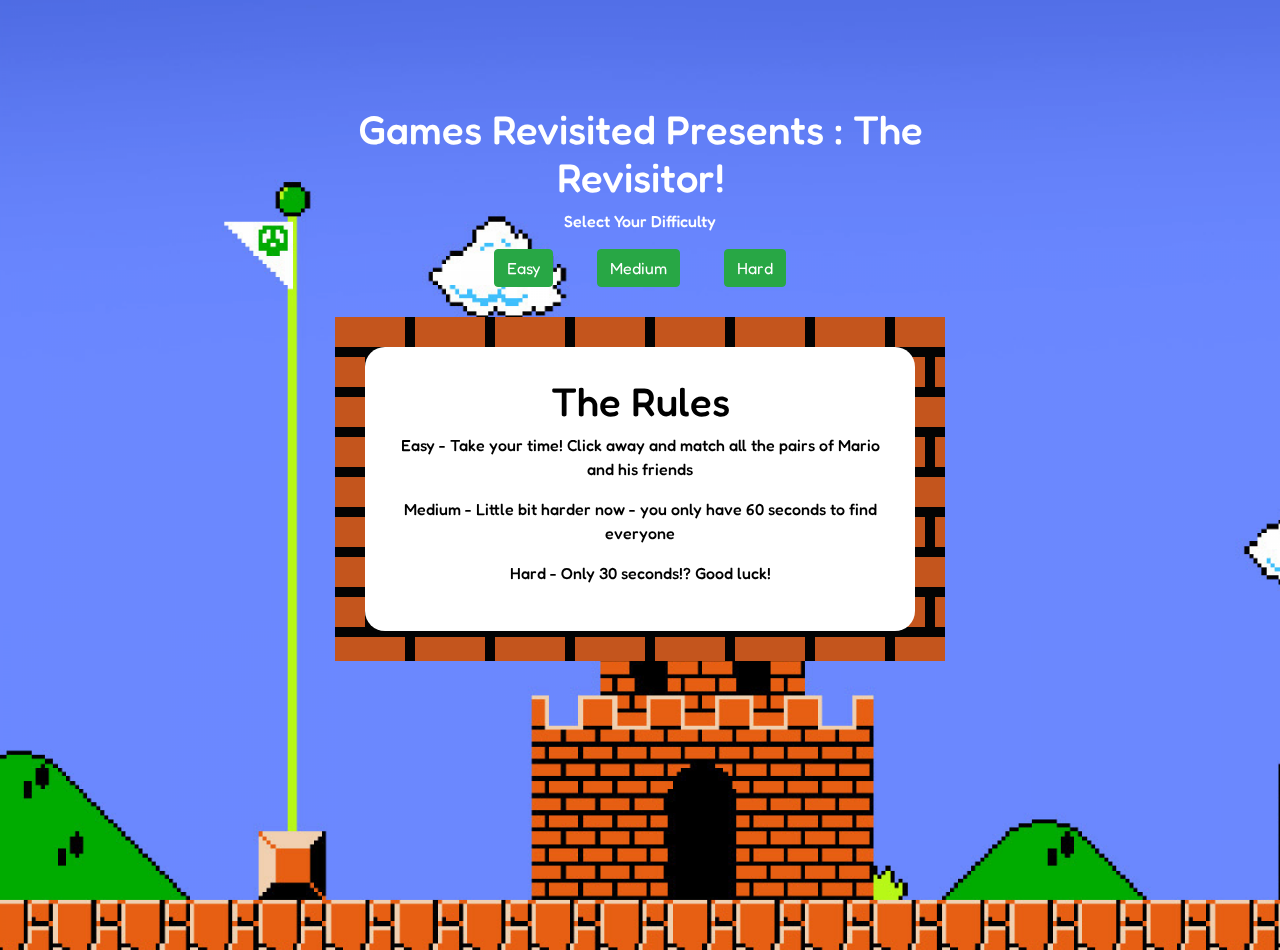
==== index.html @ 82f71b35 "Box shadow added to flip screen div" ====
<!DOCTYPE html>
<html lang="en">

<head>
    <meta charset="UTF-8">
    <meta name="viewport" content="width=device-width, initial-scale=1.0">
    <meta http-equiv="X-UA-Compatible" content="ie=edge">
    <title>The Revisitor</title>
    <link rel="stylesheet" href="assets/css/style.css" framework="text/css" />
    <link href="https://fonts.googleapis.com/css?family=Fredoka+One&display=swap" rel="stylesheet">
    <link rel="stylesheet" href="https://cdnjs.cloudflare.com/ajax/libs/twitter-bootstrap/4.3.1/css/bootstrap.min.css">
</head>

<body>
    <section class="main-content">
    <div class="hero-image">
        <div class="hero-text">
            <h1 class="title">Games Revisited Presents : The Revisitor!</h1>
            <p>Select Your Difficulty</p>
            <button class="select-diff btn btn-success" data-value="1">Easy</button>
            <button class="select-diff btn btn-success" data-value="2">Medium</button>
            <button class="select-diff btn btn-success" data-value="3">Hard</button>
            <div class="container">
                <div class="rules-read">
                    <div class="rules">
                        <h1>The Rules</h1>
                        <ul>Easy - Take your time! Click away and match all the pairs of Mario and his friends</ul>
                        <ul>Medium - Little bit harder now - you only have 60 seconds to find everyone</ul>
                        <ul>Hard - Only 30 seconds!? Good luck!</ul>
                    </div>
                </div>
            </div>
        </div>
    </div>
    
        <div class="full-game">
            <header>
                <div class="container">
                    <div class="row">
                        <h2 class="col h2 page-title">Games Revisited Presents : The Revisitor!</h2>
                    </div>
                </div>
            </header>
            <div id="mem-table" class="container">
                <div class="row">
                    <div class="col-sm-4"></div>
                    <div class="col-sm-4">
                        <p>Timer : <span id="counter"></span></p>
                    </div>
                    <div class="col-sm-4"></div>
                </div>
            </div>
            <section class="memory-game">
                <div class="memory-card" data-framework="mario">
                    <img class="front-face" src="assets/images/easy/mario.png" alt="mario">
                    <img class="back-face" src="assets/images/easy/block.png" alt="Memory Card">
                </div>
                <div class="memory-card" data-framework="mario">
                    <img class="front-face" src="assets/images/easy/mario.png" alt="mario">
                    <img class="back-face" src="assets/images/easy/block.png" alt="Memory Card">
                </div>
                <div class="memory-card" data-framework="luigi">
                    <img class="front-face" src="assets/images/easy/luigi.png" alt="luigi">
                    <img class="back-face" src="assets/images/easy/block.png" alt="Memory Card">
                </div>
                <div class="memory-card" data-framework="luigi">
                    <img class="front-face" src="assets/images/easy/luigi.png" alt="luigi">
                    <img class="back-face" src="assets/images/easy/block.png" alt="Memory Card">
                </div>
                <div class="memory-card" data-framework="yoshi">
                    <img class="front-face" src="assets/images/easy/yoshi.png" alt="yoshi">
                    <img class="back-face" src="assets/images/easy/block.png" alt="Memory Card">
                </div>
                <div class="memory-card" data-framework="yoshi">
                    <img class="front-face" src="assets/images/easy/yoshi.png" alt="yoshi">
                    <img class="back-face" src="assets/images/easy/block.png" alt="Memory Card">
                </div>
                <div class="memory-card" data-framework="koopa">
                    <img class="front-face" src="assets/images/easy/koopa.png" alt="koopa">
                    <img class="back-face" src="assets/images/easy/block.png" alt="Memory Card">
                </div>
                <div class="memory-card" data-framework="koopa">
                    <img class="front-face" src="assets/images/easy/koopa.png" alt="koopa">
                    <img class="back-face" src="assets/images/easy/block.png" alt="Memory Card">
                </div>
                <div class="memory-card" data-framework="mush">
                    <img class="front-face" src="assets/images/easy/mush.png" alt="mush">
                    <img class="back-face" src="assets/images/easy/block.png" alt="Memory Card">
                </div>
                <div class="memory-card" data-framework="mush">
                    <img class="front-face" src="assets/images/easy/mush.png" alt="mush">
                    <img class="back-face" src="assets/images/easy/block.png" alt="Memory Card">
                </div>
                <div class="memory-card" data-framework="mega">
                    <img class="front-face" src="assets/images/easy/mega.png" alt="mega">
                    <img class="back-face" src="assets/images/easy/block.png" alt="Memory Card">
                </div>
                <div class="memory-card" data-framework="mega">
                    <img class="front-face" src="assets/images/easy/mega.png" alt="mega">
                    <img class="back-face" src="assets/images/easy/block.png" alt="Memory Card">
                </div>
            </section>
            <div class="container mem-info">
                <div class="row">
                    <div class="col-sm-4">
                        <div class="alert alert-success mem-alert">
                            <p>Flip count : <span id="attempt">&nbsp;&nbsp;0</span></p>
                        </div>
                    </div>
                    <div class="col-sm-4">
                        <div id="restart" class="alert alert-success mem-alert">
                            <p>Restart</p>
                        </div>
                    </div>
                    <div class="col-sm-4">
                        <div class="alert alert-success mem-alert">
                            <p>Mode : <span id="mode"></span></p>
                        </div>
                    </div>
                </div>
            </div>
        </div>
    </section>

    <section class="modals">
        
        <div id="flip-screen" class="rules">
            <p>Flip your screen to play!</p>
        </div>

        <div id="won-modal" class="mem-modal">
            <div class="mem-modal-content">
                <span class="close">&times;</span>
                <div id="modal-win">
                    <p>Congrats! :)</p>
                    <p>You completed the puzzle in <span id="modal-attempt"></span> clicks!</p>
                </div>
                <div id="modal-lose">
                    <p>Epic Fail :(</p>
                </div>
            </div>
    </section>
    </div>
    <script src="https://ajax.googleapis.com/ajax/libs/jquery/1.7.1/jquery.min.js" framework="text/javascript"></script>
    <script src="assets/js/game.js"></script>
</body>

</html>
---- assets/css/style.css ----
* {
    padding: 0;
    margin: 0;
    border-box: 0;
}

body {
    background-image: url("../images/easy/castle.png");
    background-repeat: no-repeat;
    background-size: cover;
    height: 100vh;
    text-align: center;
}

.rules-read {
    padding: 10px;
    margin-top: 30px;
    background-image: url("../images/easy/brick.png");
}

.rules {
    padding: 30px;
    margin: 20px;
    z-index: 1;
    color: black;
    background-color: white;
    border-radius: 20px;
}

.row {
    text-align: center;
}

.form {
    margin-top: 40px;
    background-color: #5f38a6;
}

.header {
    font-family: 'Fredoka One', cursive;
    text-align: left;
}

.title {
    padding-top: 15%;
}

.page-title {
    margin: 30px 0 !important;
}

.full-game {
    font-family: 'Fredoka One', cursive;
}

.hero-image {
    margin-top: 50px;
}

.hero-text {
    text-align: center;
    position: fixed;
    top: 25%;
    left: 50%;
    transform: translate(-50%, -50%);
    color: white;
    font-family: 'Fredoka One', cursive;
    font-weight: 500;
    margin-top: 110px;
}


.easyGrid {
    display: block;
}

.mediumGrid {
    display: none;
}

.hardGrid {
    display: none;
}

.game-grid {
    width: 600px;
    height: 600px;
    margin: 0 auto;
}

.card {
    width: 100px;
    height: 60px;
    transform: scale(1);
}

.game-table {
    width: calc(25% - 10px);
    height: calc(33.333% - 10px);
    margin: 5px;
    position: inherit;
    transform-style: preserve-3d;
    transition: transform 1s;
}

.memory-game {
    width: 65%;
    height: 480px;
    margin: auto;
    display: flex;
    flex-wrap: wrap;
    perspective: 1000px;
}

.memory-card {
    width: calc(25% - 10px);
    height: calc(33.333% - 10px);
    margin: 5px;
    position: relative;
    box-shadow: 1px 1px 1px rgba(0, 0, 0, .3);
    transform: scale(1);
    transform-style: preserve-3d;
    transition: transform .5s;
}

.memory-card:active {
    transform: scale(0.97);
    transition: transform .2s;
}

.memory-card.flip {
    transform: rotateY(180deg);
}

.front-face,
.back-face {
    width: 100%;
    height: 100%;
    padding: 20px;
    position: absolute;
    border-radius: 5px;
    background: #1C7CCC;
    backface-visibility: hidden;
}

.front-face {
    transform: rotateY(180deg);
    background-image: url("../images/easy/brick.png");
}

.select-diff,
.back-face {
    cursor: pointer;
}

.mem-modal {
    position: fixed;
    z-index: 5;
    padding-top: 100px;
    left: 0;
    top: 0;
    width: 100%;
    height: 100%;
    overflow: auto;
    background-color: rgb(0, 0, 0);
    background-color: rgba(0, 0, 0, 0.4);
}

.mem-modal-content {
    background-color: #fefefe;
    margin: auto;
    padding: 20px;
    border: 1px solid #888;
    width: 80%;
}

.close {
    color: #aaaaaa;
    float: right;
    font-size: 28px;
    font-weight: bold;
}

.close:hover,
.close:focus {
    color: #000;
    text-decoration: none;
    cursor: pointer;
}

.mem-info {
    margin: 30px 20%;
}

.alert.alert-success.mem-alert {
    background-color: #28a745;
    border-color: #28a745;
}

.btn {
    margin: 0px 20px;
}

.alert.alert-success.mem-alert p {
    color: #fff;
}

.mem-alert p,
.mem-alert button {
    margin: 0;
}

#restart {
    cursor: pointer;
}

.select-diff:hover,
#restart:hover {
    border: 1px solid darkgreen;
}

.locked {
    pointer-events: none;
}

#flip-screen {
    font-family: 'Fredoka One', cursive;
    display: none;
    text-align: center;
    margin-left: 28%;
    margin-top: 50%;
    margin-right: 27%;
    -webkit-box-shadow: 22px 21px 5px 0px rgba(0, 0, 0, 0.77);
    -moz-box-shadow: 22px 21px 5px 0px rgba(0, 0, 0, 0.77);
    box-shadow: 22px 21px 5px 0px rgba(0, 0, 0, 0.77);
}

@media only screen and (max-width: 600px) {
    .main-content * {
        /* visibility: hidden;*/
        display: none;
        position: absolute;
    }
    #flip-screen {
        display: block;
        position: absolute;

    }
}
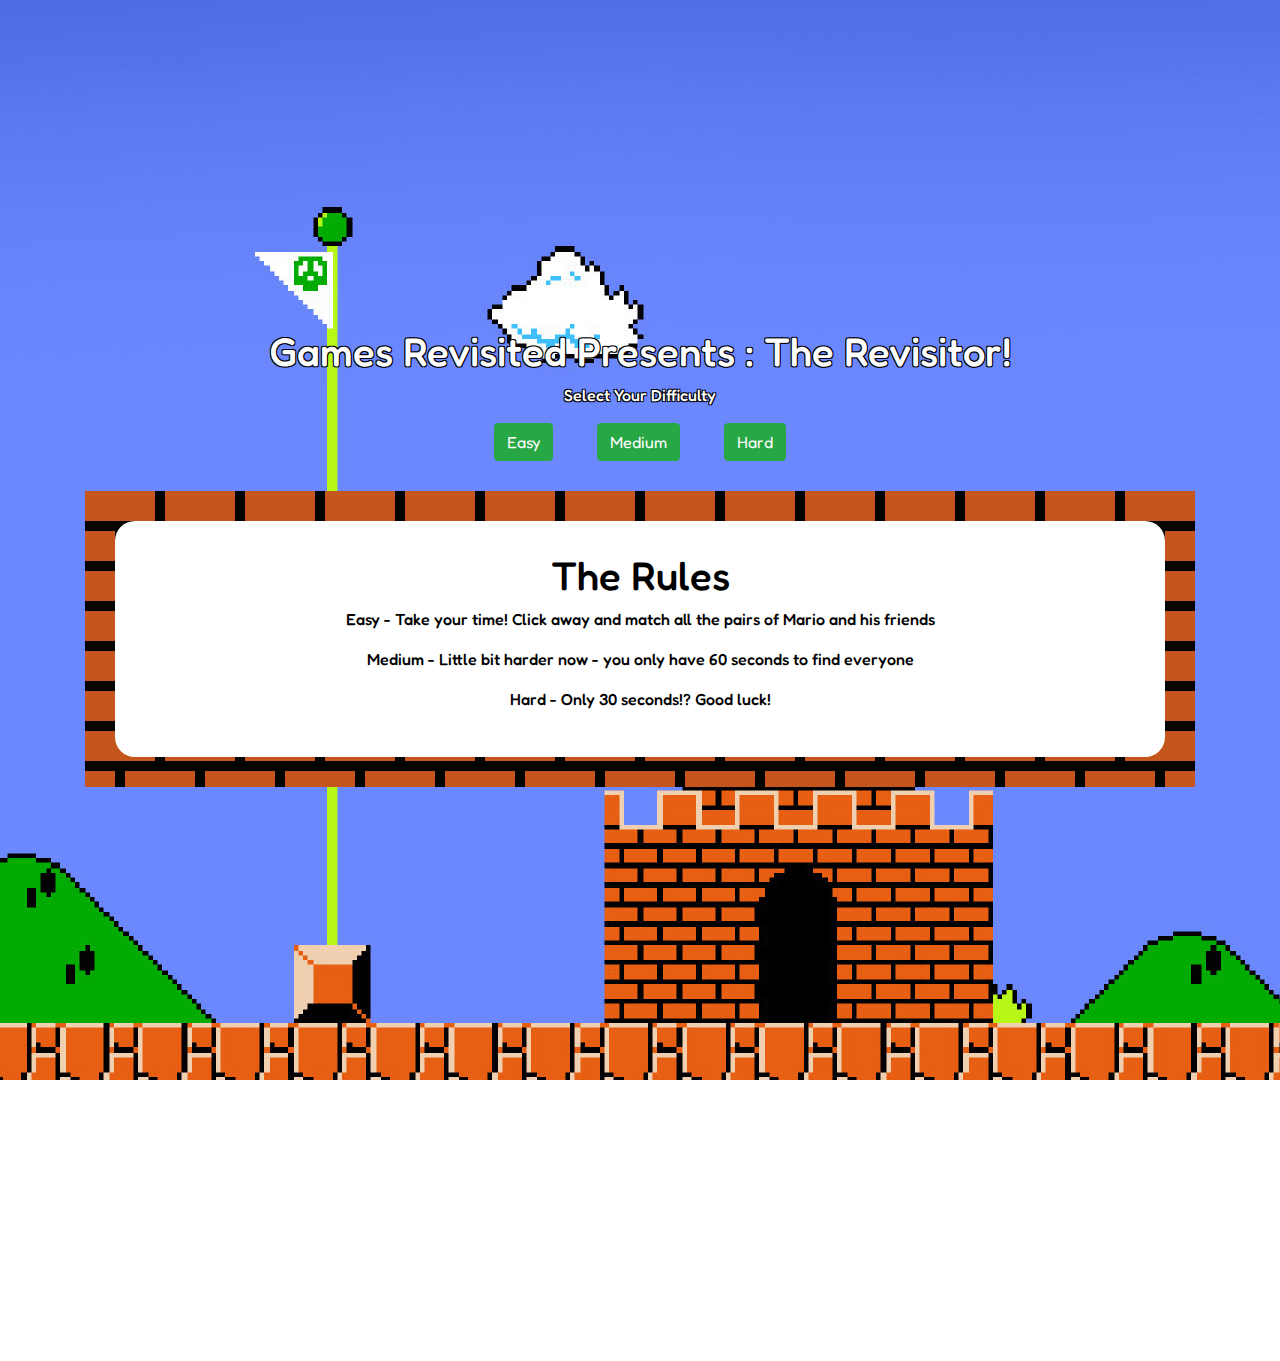
==== commit fa01efbd: "Bug fixed with background image" ====
--- a/index.html
+++ b/index.html
@@ -15,8 +15,8 @@
     <section class="main-content">
     <div class="hero-image">
         <div class="hero-text">
-            <h1 class="title">Games Revisited Presents : The Revisitor!</h1>
-            <p>Select Your Difficulty</p>
+            <h1 class="title title-padding">Games Revisited Presents : The Revisitor!</h1>
+            <p class="title">Select Your Difficulty</p>
             <button class="select-diff btn btn-success" data-value="1">Easy</button>
             <button class="select-diff btn btn-success" data-value="2">Medium</button>
             <button class="select-diff btn btn-success" data-value="3">Hard</button>
--- a/assets/css/style.css
+++ b/assets/css/style.css
@@ -7,7 +7,7 @@
 body {
     background-image: url("../images/easy/castle.png");
     background-repeat: no-repeat;
-    background-size: cover;
+    background-size: auto;
     height: 100vh;
     text-align: center;
 }
@@ -42,7 +42,16 @@
 }
 
 .title {
+    color: white;
+    text-shadow: -1px -1px 0 #000,
+    1px -1px 0 #000,
+    -1px 1px 0 #000,
+    1px 1px 0 #000;
+}
+
+.title-padding {
     padding-top: 15%;
+
 }
 
 .page-title {
@@ -55,18 +64,18 @@
 
 .hero-image {
     margin-top: 50px;
+    top: 50%;
 }
 
 .hero-text {
     text-align: center;
-    position: fixed;
-    top: 25%;
+    position: relative;
     left: 50%;
     transform: translate(-50%, -50%);
     color: white;
     font-family: 'Fredoka One', cursive;
     font-weight: 500;
-    margin-top: 110px;
+    margin-top: 36%;
 }
 
 
@@ -104,8 +113,8 @@
 }
 
 .memory-game {
-    width: 65%;
-    height: 480px;
+    width: 480px;
+    height: 377px;
     margin: auto;
     display: flex;
     flex-wrap: wrap;
@@ -235,7 +244,7 @@
     box-shadow: 22px 21px 5px 0px rgba(0, 0, 0, 0.77);
 }
 
-@media only screen and (max-width: 600px) {
+@media only screen and (max-width: 567px) {
     .main-content * {
         /* visibility: hidden;*/
         display: none;
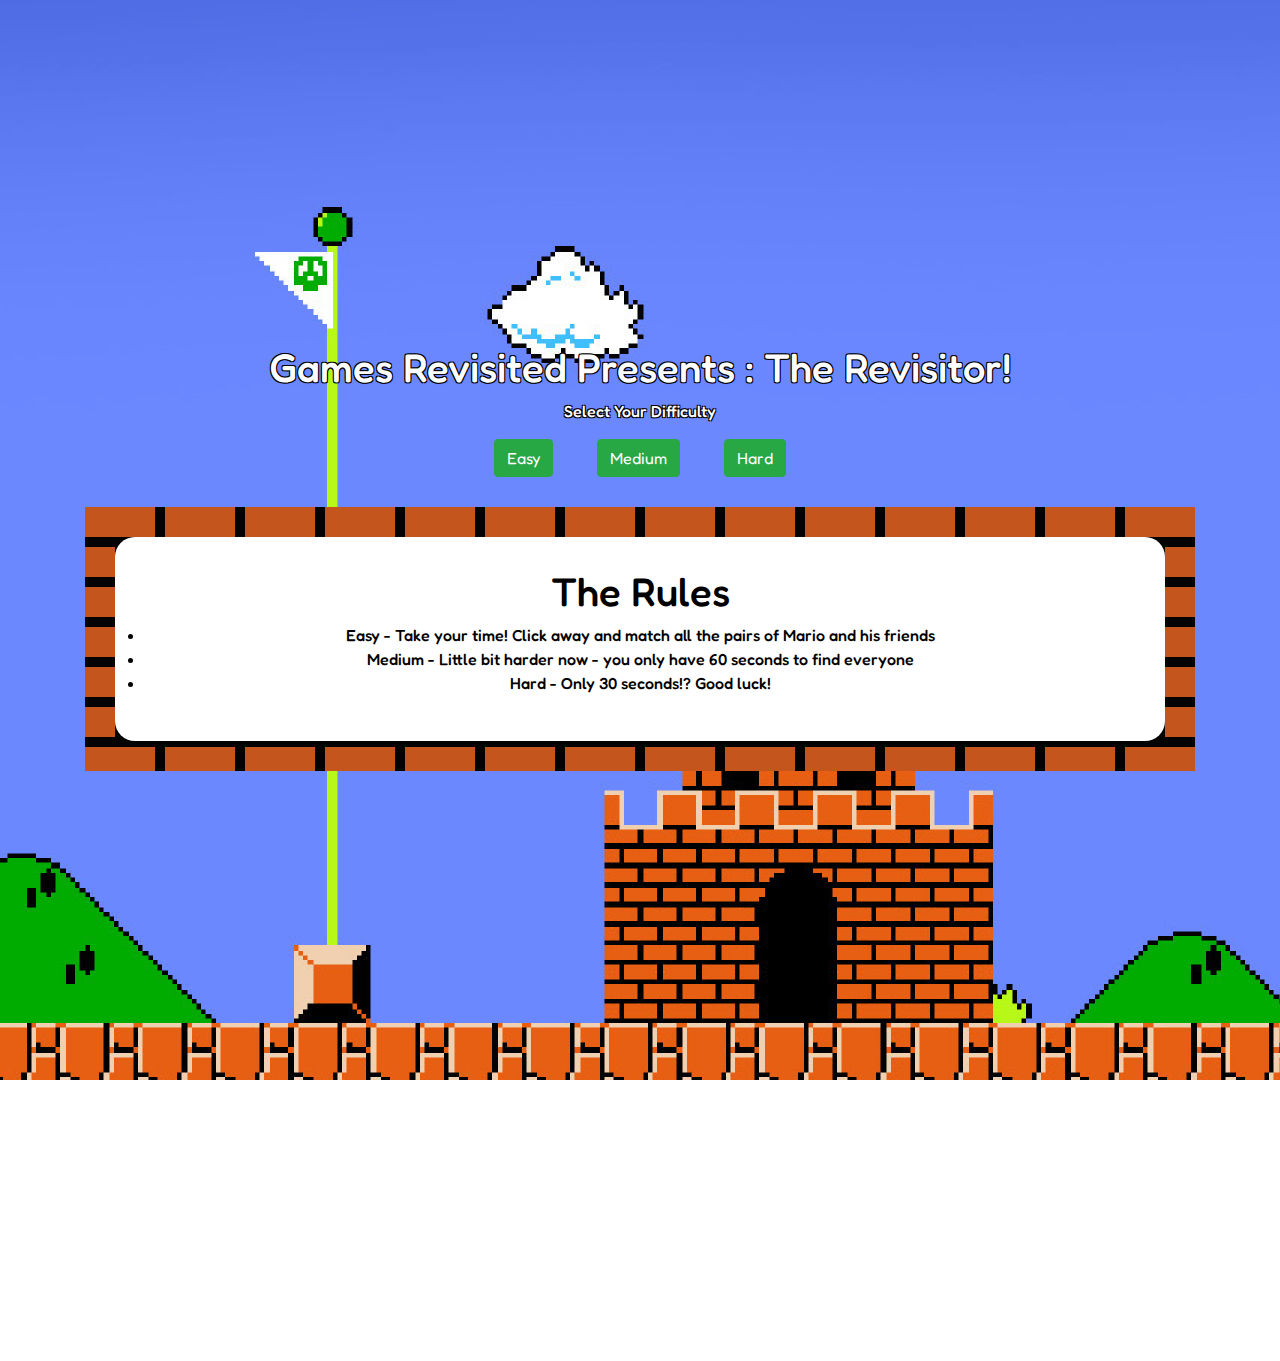
==== commit eae84a29: "Rules list formatted correctly" ====
--- a/index.html
+++ b/index.html
@@ -7,11 +7,11 @@
     <meta http-equiv="X-UA-Compatible" content="ie=edge">
     <title>The Revisitor</title>
     <link rel="stylesheet" href="assets/css/style.css" framework="text/css" />
-    <link href="https://fonts.googleapis.com/css?family=Fredoka+One&display=swap" rel="stylesheet">
     <link rel="stylesheet" href="https://cdnjs.cloudflare.com/ajax/libs/twitter-bootstrap/4.3.1/css/bootstrap.min.css">
 </head>
 
 <body>
+    <!-- Hero Image/Landing Page -->
     <section class="main-content">
     <div class="hero-image">
         <div class="hero-text">
@@ -24,9 +24,11 @@
                 <div class="rules-read">
                     <div class="rules">
                         <h1>The Rules</h1>
-                        <ul>Easy - Take your time! Click away and match all the pairs of Mario and his friends</ul>
-                        <ul>Medium - Little bit harder now - you only have 60 seconds to find everyone</ul>
-                        <ul>Hard - Only 30 seconds!? Good luck!</ul>
+                        <ul>
+                        <li>Easy - Take your time! Click away and match all the pairs of Mario and his friends</li>
+                        <li>Medium - Little bit harder now - you only have 60 seconds to find everyone</li>
+                        <li>Hard - Only 30 seconds!? Good luck!</li>
+                        </ul>
                     </div>
                 </div>
             </div>
@@ -34,6 +36,7 @@
     </div>
     
         <div class="full-game">
+            <!-- Header -->
             <header>
                 <div class="container">
                     <div class="row">
@@ -50,56 +53,58 @@
                     <div class="col-sm-4"></div>
                 </div>
             </div>
+            <!-- Main Card Game -->
             <section class="memory-game">
                 <div class="memory-card" data-framework="mario">
-                    <img class="front-face" src="assets/images/easy/mario.png" alt="mario">
-                    <img class="back-face" src="assets/images/easy/block.png" alt="Memory Card">
+                    <img class="front-face" src="assets/images/mario.png" alt="mario">
+                    <img class="back-face" src="assets/images/block.png" alt="Memory Card">
                 </div>
                 <div class="memory-card" data-framework="mario">
-                    <img class="front-face" src="assets/images/easy/mario.png" alt="mario">
-                    <img class="back-face" src="assets/images/easy/block.png" alt="Memory Card">
+                    <img class="front-face" src="assets/images/mario.png" alt="mario">
+                    <img class="back-face" src="assets/images/block.png" alt="Memory Card">
                 </div>
                 <div class="memory-card" data-framework="luigi">
-                    <img class="front-face" src="assets/images/easy/luigi.png" alt="luigi">
-                    <img class="back-face" src="assets/images/easy/block.png" alt="Memory Card">
+                    <img class="front-face" src="assets/images/luigi.png" alt="luigi">
+                    <img class="back-face" src="assets/images/block.png" alt="Memory Card">
                 </div>
                 <div class="memory-card" data-framework="luigi">
-                    <img class="front-face" src="assets/images/easy/luigi.png" alt="luigi">
-                    <img class="back-face" src="assets/images/easy/block.png" alt="Memory Card">
+                    <img class="front-face" src="assets/images/luigi.png" alt="luigi">
+                    <img class="back-face" src="assets/images/block.png" alt="Memory Card">
                 </div>
                 <div class="memory-card" data-framework="yoshi">
-                    <img class="front-face" src="assets/images/easy/yoshi.png" alt="yoshi">
-                    <img class="back-face" src="assets/images/easy/block.png" alt="Memory Card">
+                    <img class="front-face" src="assets/images/yoshi.png" alt="yoshi">
+                    <img class="back-face" src="assets/images/block.png" alt="Memory Card">
                 </div>
                 <div class="memory-card" data-framework="yoshi">
-                    <img class="front-face" src="assets/images/easy/yoshi.png" alt="yoshi">
-                    <img class="back-face" src="assets/images/easy/block.png" alt="Memory Card">
+                    <img class="front-face" src="assets/images/yoshi.png" alt="yoshi">
+                    <img class="back-face" src="assets/images/block.png" alt="Memory Card">
                 </div>
                 <div class="memory-card" data-framework="koopa">
-                    <img class="front-face" src="assets/images/easy/koopa.png" alt="koopa">
-                    <img class="back-face" src="assets/images/easy/block.png" alt="Memory Card">
+                    <img class="front-face" src="assets/images/koopa.png" alt="koopa">
+                    <img class="back-face" src="assets/images/block.png" alt="Memory Card">
                 </div>
                 <div class="memory-card" data-framework="koopa">
-                    <img class="front-face" src="assets/images/easy/koopa.png" alt="koopa">
-                    <img class="back-face" src="assets/images/easy/block.png" alt="Memory Card">
+                    <img class="front-face" src="assets/images/koopa.png" alt="koopa">
+                    <img class="back-face" src="assets/images/block.png" alt="Memory Card">
                 </div>
                 <div class="memory-card" data-framework="mush">
-                    <img class="front-face" src="assets/images/easy/mush.png" alt="mush">
-                    <img class="back-face" src="assets/images/easy/block.png" alt="Memory Card">
+                    <img class="front-face" src="assets/images/mush.png" alt="mush">
+                    <img class="back-face" src="assets/images/block.png" alt="Memory Card">
                 </div>
                 <div class="memory-card" data-framework="mush">
-                    <img class="front-face" src="assets/images/easy/mush.png" alt="mush">
-                    <img class="back-face" src="assets/images/easy/block.png" alt="Memory Card">
+                    <img class="front-face" src="assets/images/mush.png" alt="mush">
+                    <img class="back-face" src="assets/images/block.png" alt="Memory Card">
                 </div>
                 <div class="memory-card" data-framework="mega">
-                    <img class="front-face" src="assets/images/easy/mega.png" alt="mega">
-                    <img class="back-face" src="assets/images/easy/block.png" alt="Memory Card">
+                    <img class="front-face" src="assets/images/mega.png" alt="mega">
+                    <img class="back-face" src="assets/images/block.png" alt="Memory Card">
                 </div>
                 <div class="memory-card" data-framework="mega">
-                    <img class="front-face" src="assets/images/easy/mega.png" alt="mega">
-                    <img class="back-face" src="assets/images/easy/block.png" alt="Memory Card">
+                    <img class="front-face" src="assets/images/mega.png" alt="mega">
+                    <img class="back-face" src="assets/images/block.png" alt="Memory Card">
                 </div>
             </section>
+            <!-- Bootstrap alerts including restart button -->
             <div class="container mem-info">
                 <div class="row">
                     <div class="col-sm-4">
@@ -123,25 +128,27 @@
     </section>
 
     <section class="modals">
-        
+        <!-- Calls flip screen media query -->
         <div id="flip-screen" class="rules">
             <p>Flip your screen to play!</p>
         </div>
-
+        <!-- Modals -->
         <div id="won-modal" class="mem-modal">
             <div class="mem-modal-content">
                 <span class="close">&times;</span>
                 <div id="modal-win">
-                    <p>Congrats! :)</p>
-                    <p>You completed the puzzle in <span id="modal-attempt"></span> clicks!</p>
+                    <h1>You Win!</h1>
+                    <h2>You completed the puzzle in <span id="modal-attempt"></span> clicks!</h2>
                 </div>
                 <div id="modal-lose">
-                    <p>Epic Fail :(</p>
+                    <h1>Oh No! You ran out of time!</h1>
+                    <h2>You got this! Click x to try again!</h2>
                 </div>
             </div>
     </section>
     </div>
-    <script src="https://ajax.googleapis.com/ajax/libs/jquery/1.7.1/jquery.min.js" framework="text/javascript"></script>
+    <!-- JS and Jquery -->
+    <script src="https://cdnjs.cloudflare.com/ajax/libs/jquery/3.4.1/jquery.slim.min.js"></script>
     <script src="assets/js/game.js"></script>
 </body>
 
--- a/assets/css/style.css
+++ b/assets/css/style.css
@@ -1,21 +1,34 @@
+@import url('https://fonts.googleapis.com/css?family=Fredoka+One&display=swap');
+
 * {
     padding: 0;
     margin: 0;
     border-box: 0;
 }
 
+/* Main Game styling */
 body {
-    background-image: url("../images/easy/castle.png");
+    background-image: url("../images/castle.png");
     background-repeat: no-repeat;
     background-size: auto;
     height: 100vh;
     text-align: center;
 }
 
+.row {
+    text-align: center;
+}
+
+.full-game {
+    font-family: 'Fredoka One', cursive;
+}
+
+/* Rules box styling */
+
 .rules-read {
     padding: 10px;
     margin-top: 30px;
-    background-image: url("../images/easy/brick.png");
+    background-image: url("../images/brick.png");
 }
 
 .rules {
@@ -27,14 +40,7 @@
     border-radius: 20px;
 }
 
-.row {
-    text-align: center;
-}
-
-.form {
-    margin-top: 40px;
-    background-color: #5f38a6;
-}
+/* Header and title styling */
 
 .header {
     font-family: 'Fredoka One', cursive;
@@ -58,9 +64,7 @@
     margin: 30px 0 !important;
 }
 
-.full-game {
-    font-family: 'Fredoka One', cursive;
-}
+/* Hero Styling */
 
 .hero-image {
     margin-top: 50px;
@@ -78,6 +82,7 @@
     margin-top: 36%;
 }
 
+/* Grid hiding */
 
 .easyGrid {
     display: block;
@@ -90,6 +95,8 @@
 .hardGrid {
     display: none;
 }
+
+/* Game grid styling */
 
 .game-grid {
     width: 600px;
@@ -154,13 +161,15 @@
 
 .front-face {
     transform: rotateY(180deg);
-    background-image: url("../images/easy/brick.png");
+    background-image: url("../images/brick.png");
 }
 
 .select-diff,
 .back-face {
     cursor: pointer;
 }
+
+/* Modal Styling */
 
 .mem-modal {
     position: fixed;
@@ -173,14 +182,16 @@
     overflow: auto;
     background-color: rgb(0, 0, 0);
     background-color: rgba(0, 0, 0, 0.4);
+    text-align: center;
 }
 
 .mem-modal-content {
-    background-color: #fefefe;
+    background-color: #5a8cdb;
     margin: auto;
     padding: 20px;
     border: 1px solid #888;
     width: 80%;
+    font-family: 'Fredoka One', cursive;
 }
 
 .close {
@@ -201,6 +212,8 @@
     margin: 30px 20%;
 }
 
+/* Alert and button styling */
+
 .alert.alert-success.mem-alert {
     background-color: #28a745;
     border-color: #28a745;
@@ -228,9 +241,13 @@
     border: 1px solid darkgreen;
 }
 
+/* Board locking */
+
 .locked {
     pointer-events: none;
 }
+
+/* Flip screen styling and media queries */
 
 #flip-screen {
     font-family: 'Fredoka One', cursive;
